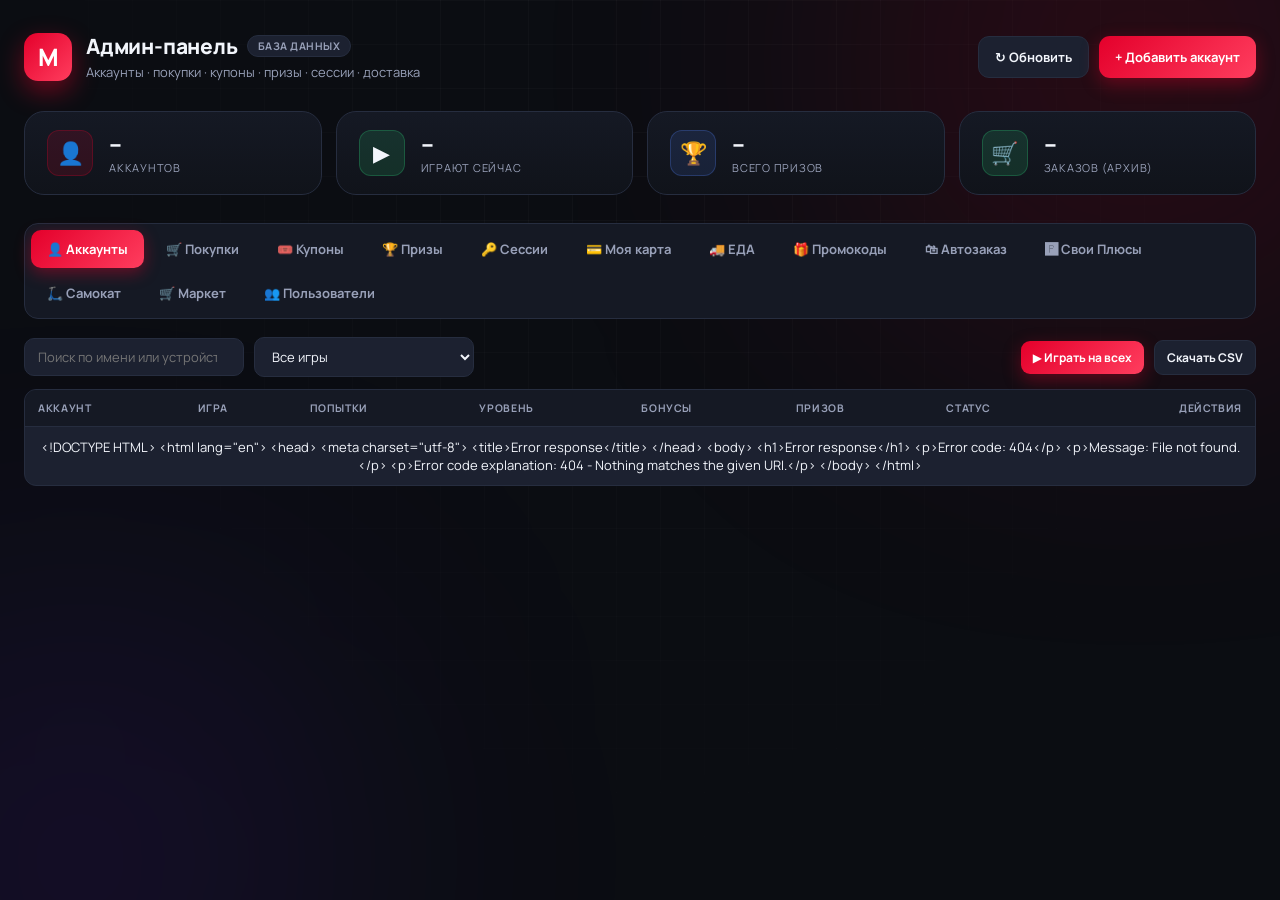
==== templates/index.html @ 5e6fdc60 "EDA Hub: courier cart builder, demo, landing, account management" ====
<!DOCTYPE html>
<html lang="ru">
<head>
<meta charset="UTF-8">
<meta name="viewport" content="width=device-width, initial-scale=1.0">
<title>Магнит — админ-панель</title>
<link rel="preconnect" href="https://fonts.googleapis.com">
<link href="https://fonts.googleapis.com/css2?family=Manrope:wght@400;600;800&display=swap" rel="stylesheet">
<link rel="stylesheet" href="/static/style.css">
</head>
<body>
<div class="bg-decoration" aria-hidden="true">
  <div class="bg-grid"></div>
  <div class="orb orb-1"></div>
  <div class="orb orb-2"></div>
</div>

<div class="container wide">
  <header class="header">
    <div class="logo">
      <div class="logo-badge">М</div>
      <div>
        <h1>Админ-панель <span class="tag">база данных</span></h1>
        <p class="subtitle">Аккаунты · покупки · купоны · призы · сессии · доставка</p>
      </div>
    </div>
    <div class="header-btns">
      <button class="btn btn-ghost" id="btnRefresh">↻ Обновить</button>
      <button class="btn btn-primary" id="btnAdd">+ Добавить аккаунт</button>
    </div>
  </header>

  <section class="stats-row stats-4">
    <div class="stat-card">
      <div class="stat-icon">👤</div>
      <div>
        <div class="stat-num" id="statTotal">–</div>
        <div class="stat-label">аккаунтов</div>
      </div>
    </div>
    <div class="stat-card">
      <div class="stat-icon green">▶</div>
      <div>
        <div class="stat-num" id="statActive">–</div>
        <div class="stat-label">играют сейчас</div>
      </div>
    </div>
    <div class="stat-card">
      <div class="stat-icon blue">🏆</div>
      <div>
        <div class="stat-num" id="statPrizes">–</div>
        <div class="stat-label">всего призов</div>
      </div>
    </div>
    <div class="stat-card">
      <div class="stat-icon" style="background:var(--green-soft);border-color:rgba(47,209,124,.25)">🛒</div>
      <div>
        <div class="stat-num" id="statOrders">–</div>
        <div class="stat-label">заказов (архив)</div>
      </div>
    </div>
  </section>

  <nav class="db-tabs" id="dbTabs">
    <button class="db-tab active" data-tab="accounts">👤 Аккаунты</button>
    <button class="db-tab" data-tab="purchases">🛒 Покупки</button>
    <button class="db-tab" data-tab="coupons">🎟️ Купоны</button>
    <button class="db-tab" data-tab="prizes">🏆 Призы</button>
    <button class="db-tab" data-tab="sessions">🔑 Сессии</button>
    <button class="db-tab" data-tab="card">💳 Моя карта</button>
    <button class="db-tab" data-tab="eda">🚚 ЕДА</button>
    <button class="db-tab" data-tab="edaPromo">🎁 Промокоды</button>
    <button class="db-tab" data-tab="auto">🛍 Автозаказ</button>
    <button class="db-tab" data-tab="sp">🅿 Свои Плюсы</button>
    <button class="db-tab" data-tab="samokat">🛴 Самокат</button>
    <button class="db-tab" data-tab="market">🛒 Маркет</button>
    <button class="db-tab" data-tab="users">👥 Пользователи</button>
  </nav>

  <!-- ================= Аккаунты ================= -->
  <section class="db-pane active" id="pane-accounts">
    <div class="db-toolbar">
      <input type="search" id="accSearch" class="db-search" placeholder="Поиск по имени или устройству…">
      <select id="accGameFilter" class="db-search" style="max-width:200px">
        <option value="">Все игры</option>
        <option value="pBvsPKf7hGXlGBg5zBnsn">Суперпризы от М.косметик</option>
        <option value="At99RuZXsCpnFRhpmEZCK">Монстро-планетяне</option>
      </select>
      <span class="db-count" id="accCount"></span>
      <span class="db-spacer"></span>
      <button class="btn btn-primary btn-sm" id="accPlayAll">▶ Играть на всех</button>
      <button class="btn btn-ghost btn-sm" id="accCsv">Скачать CSV</button>
    </div>
    <div class="table-wrap">
      <table class="data-table" id="accTable">
        <thead>
          <tr>
            <th>Аккаунт</th>
            <th>Игра</th>
            <th>Попытки</th>
            <th>Уровень</th>
            <th>Бонусы</th>
            <th>Призов</th>
            <th>Статус</th>
            <th class="col-actions">Действия</th>
          </tr>
        </thead>
        <tbody></tbody>
      </table>
    </div>
  </section>

  <!-- ================= Покупки ================= -->
  <section class="db-pane" id="pane-purchases">
    <div class="db-toolbar">
      <span class="db-count" id="purCount"></span>
      <span class="db-spacer"></span>
      <button class="btn btn-ghost btn-sm" id="purCsv">Скачать CSV</button>
    </div>
    <div class="table-wrap">
      <table class="data-table" id="purTable">
        <thead>
          <tr>
            <th>Дата</th>
            <th>Аккаунт</th>
            <th>Тип</th>
            <th>Название</th>
            <th>Статус / категория</th>
            <th>Сумма / код</th>
            <th class="col-actions">Действия</th>
          </tr>
        </thead>
        <tbody></tbody>
      </table>
    </div>
  </section>

  <!-- ================= Купоны ================= -->
  <section class="db-pane" id="pane-coupons">
    <div class="db-toolbar">
      <span class="db-count" id="cpnCount"></span>
      <span class="db-spacer"></span>
      <button class="btn btn-ghost btn-sm" id="cpnCsv">Скачать CSV</button>
    </div>
    <div class="table-wrap">
      <table class="data-table" id="cpnTable">
        <thead>
          <tr>
            <th>Аккаунт</th>
            <th>Купон</th>
            <th>Код</th>
            <th>Скидка</th>
            <th>Действует до</th>
            <th class="col-actions">Действия</th>
          </tr>
        </thead>
        <tbody></tbody>
      </table>
    </div>
    <div class="sd-section"><h3>Создать ссылку на купон</h3>
      <div class="access-form">
        <label>Аккаунт
          <select id="cpnAccount"></select>
        </label>
        <label>Купон (favoriteId)
          <input type="text" id="cpnId" placeholder="или код из списка выше">
        </label>
        <label>Срок, часов
          <input type="number" id="cpnHours" value="24" min="1">
        </label>
        <button class="btn btn-primary" id="cpnCreate">Создать ссылку</button>
      </div>
    </div>
    <div class="sd-section"><h3>Созданные ссылки</h3><div id="cpnShares" class="sessions-list"></div></div>
  </section>

  <!-- ================= Призы ================= -->
  <section class="db-pane" id="pane-prizes">
    <div class="db-toolbar">
      <span class="db-count" id="przCount"></span>
      <span class="db-spacer"></span>
      <button class="btn btn-ghost btn-sm" id="przCsv">Скачать CSV</button>
    </div>
    <div class="table-wrap">
      <table class="data-table" id="przTable">
        <thead>
          <tr>
            <th>Получен</th>
            <th>Аккаунт</th>
            <th>Приз</th>
            <th>Категория</th>
            <th>Код</th>
            <th>Уровень</th>
            <th class="col-actions">Действия</th>
          </tr>
        </thead>
        <tbody></tbody>
      </table>
    </div>
  </section>

  <!-- ================= Сессии ================= -->
  <section class="db-pane" id="pane-sessions">
    <div class="sd-section"><h3>Новая сессия доступа</h3>
      <div class="access-form">
        <label>Имя человека
          <input type="text" id="accName" placeholder="например: Вася">
        </label>
        <label>Аккаунт Магнита
          <select id="accAccount"></select>
        </label>
        <label>Срок действия, часов
          <input type="number" id="accHours" value="24" min="1">
        </label>
        <label>Что доступно
          <select id="accMode">
            <option value="both">Самовывоз + Доставка</option>
            <option value="pickup">Только самовывоз</option>
            <option value="delivery">Только доставка</option>
            <option value="card">Только «Моя карта»</option>
          </select>
        </label>
        <button class="btn btn-primary" id="accCreate">Создать сессию</button>
      </div>
    </div>
    <div class="sd-section"><h3>Активные сессии</h3><div id="sessionsList" class="sessions-list"></div></div>
  </section>

  <!-- ================= Моя карта ================= -->
  <section class="db-pane" id="pane-card">
    <div class="db-toolbar">
      <label style="display:flex;align-items:center;gap:8px">Аккаунт
        <select id="cardAccount" class="db-search" style="max-width:240px"></select>
      </label>
      <button class="btn btn-primary btn-sm" id="cardShow">Показать карту</button>
      <button class="btn btn-ghost btn-sm" id="cardShare">Выдать сессию на карту</button>
      <span class="db-mut" id="cardStatus"></span>
    </div>
    <div id="cardView" class="sd-section" style="margin-top:8px">
      <div class="hint" style="padding:24px">Выберите аккаунт и нажмите «Показать карту»</div>
    </div>
  </section>

  <!-- ================= ЕДА ================= -->
  <section class="db-pane" id="pane-eda">
    <div class="db-tabs sub">
      <button class="db-tab active" data-tab="edaAccs">Аккаунты Еды</button>
      <button class="db-tab" data-tab="edaSess">Сессии Еды</button>
    </div>
    <div class="db-pane active" id="pane-edaAccs">
      <div class="eda-add">
        <div class="eda-add-qr">
          <a class="btn btn-primary btn-sm" href="/qr" target="_blank">Вход по QR</a>
          <span class="db-mut">ссылка вместо сканирования — новый аккаунт добавится сам</span>
        </div>
        <div class="eda-reg-row" style="display:flex;gap:8px;align-items:center;margin-bottom:10px;flex-wrap:wrap">
          <span class="db-mut">Авторегистрация:</span>
          <label style="margin:0">Имя <input type="text" id="edaRegName" placeholder="например omsk1" autocomplete="off"></label>
          <label style="margin:0">Кол-во <input type="number" id="edaRegCount" value="1" min="1" style="width:60px"></label>
          <button class="btn btn-primary btn-sm" id="edaRegStart">🚀 Регистрация</button>
          <span class="db-mut" id="edaRegMsg"></span>
        </div>
        <label>Имя аккаунта
          <input type="text" id="edaName" placeholder="например: omsk1" autocomplete="off">
        </label>
        <label>Bearer-токен
          <input type="text" id="edaToken" placeholder="2.uid.token или webviewtoken=..." autocomplete="off">
        </label>
        <label>yandexuid (можно пусто)
          <input type="text" id="edaUid" placeholder="passport uid" autocomplete="off">
        </label>
        <label>Session_id (если нет токена)
          <input type="text" id="edaSid" placeholder="Session_id из куки Яндекс.Еды" autocomplete="off">
        </label>
        <button class="btn btn-primary" id="edaAccAdd">Добавить аккаунт</button>
      </div>
      <div class="db-toolbar" style="margin-top:16px">
        <button class="btn btn-ghost btn-sm" id="edaCheckRun">🔄 Проверить токены</button>
        <button class="btn btn-primary btn-sm" id="edaWarmupRun">🔥 Прогрев (22 мин)</button>
        <span class="db-mut" id="edaCheckMsg2"></span>
      </div>
      <div class="eda-promo-progress hidden" id="edaCheckProgress">
        <div class="eda-promo-bar"><div class="eda-promo-fill" id="edaCheckFill"></div></div>
        <span class="db-mut" id="edaCheckMsg"></span>
      </div>
      <div id="edaCheckResult" style="margin-top:10px;display:flex;flex-wrap:wrap;gap:6px"></div>
      <div class="table-wrap" style="margin-top:16px">
        <table class="data-table" id="edaAccTable">
          <thead><tr><th>Имя</th><th>Профиль</th><th>Плюс</th><th>uid</th><th>Токен</th><th>Сессия</th><th>Устройство</th><th>Готов через</th><th>Заказы</th><th>Добавлен</th><th class="col-actions">Действия</th></tr></thead>
          <tbody></tbody>
        </table>
      </div>
    </div>
    <div class="db-pane" id="pane-edaSess">
      <div class="access-form">
        <label>Имя человека
          <input type="text" id="edaSessName" placeholder="например: Вася" autocomplete="off">
        </label>
        <label>Аккаунт Я.Еды
          <select id="edaSessAccount"></select>
        </label>
        <label>Срок действия, часов
          <input type="number" id="edaSessHours" value="24" min="1">
        </label>
        <button class="btn btn-primary" id="edaSessCreate">Создать сессию</button>
      </div>
      <div class="table-wrap" style="margin-top:16px">
        <table class="data-table" id="edaSessTable">
          <thead><tr><th>Имя</th><th>Аккаунт</th><th>Ссылка</th><th>Ключ продажи</th><th>Прокси</th><th>Истекает</th><th class="col-actions">Действия</th></tr></thead>
          <tbody></tbody>
        </table>
      </div>
    </div>
  </section>

  <!-- ================= Чекер промокодов ================= -->
  <section class="db-pane" id="pane-edaPromo">
    <div class="db-toolbar">
      <button class="btn btn-primary btn-sm" id="edaPromoRun">🔍 Проверить все аккаунты</button>
      <span class="db-count" id="edaPromoCount"></span>
    </div>
    <div class="eda-promo-progress hidden" id="edaPromoProgress">
      <div class="eda-promo-bar"><div class="eda-promo-fill" id="edaPromoFill"></div></div>
      <span class="db-mut" id="edaPromoMsg"></span>
    </div>
    <div class="table-wrap" style="margin-top:16px">
      <table class="data-table" id="edaPromoTable">
        <thead><tr><th>Аккаунт</th><th>Промокоды</th><th>Ошибка</th></tr></thead>
        <tbody></tbody>
      </table>
    </div>
  </section>

  <!-- ================= Свои Плюсы: ежедневные подарки ================= -->
  <section class="db-pane" id="pane-sp">
    <div class="db-toolbar">
      <button class="btn btn-primary btn-sm" id="spRun">🎁 Собрать подарки</button>
      <label style="display:flex;align-items:center;gap:6px"><input type="checkbox" id="spClaim" checked> активировать промокоды</label>
      <span class="db-count" id="spCount"></span>
      <span class="db-spacer"></span>
      <button class="btn btn-ghost btn-sm" id="spCsv">Скачать CSV</button>
    </div>
    <div class="eda-promo-progress hidden" id="spProgress">
      <div class="eda-promo-bar"><div class="eda-promo-fill" id="spFill"></div></div>
      <span class="db-mut" id="spMsg"></span>
    </div>
    <div class="table-wrap" style="margin-top:16px">
      <table class="data-table" id="spTable">
        <thead><tr><th>Аккаунт</th><th>Подарок</th><th>Статус</th><th>Промокод</th><th>Действует до</th></tr></thead>
        <tbody></tbody>
      </table>
    </div>

    <!-- Колесо Фортуны -->
    <div class="db-toolbar" style="margin-top:24px">
      <button class="btn btn-primary btn-sm" id="spWheelRun">🎡 Крутить колесо</button>
      <label style="display:flex;align-items:center;gap:6px"><input type="checkbox" id="spWheelSpin" checked> крутить (потратить попытку)</label>
      <span class="db-count" id="spWheelCount"></span>
    </div>
    <div class="eda-promo-progress hidden" id="spWheelProgress">
      <div class="eda-promo-bar"><div class="eda-promo-fill" id="spWheelFill"></div></div>
      <span class="db-mut" id="spWheelMsg"></span>
    </div>
    <div class="table-wrap" style="margin-top:16px">
      <table class="data-table" id="spWheelTable">
        <thead><tr><th>Аккаунт</th><th>Приз</th><th>Кешбэк</th><th>Статус</th><th>Действует до</th></tr></thead>
        <tbody></tbody>
      </table>
    </div>
  </section>

  <!-- ================= Автозаказ Я.Еды ================= -->
  <section class="db-pane" id="pane-auto">
    <div class="db-toolbar">
      <label style="display:flex;align-items:center;gap:6px">Аккаунт
        <select id="azAccount" class="db-search" style="max-width:240px"></select>
      </label>
      <label style="display:flex;align-items:center;gap:6px">Город
        <select id="azCity" class="db-search" style="max-width:200px"></select>
      </label>
      <label style="display:flex;align-items:center;gap:6px">Адрес
        <select id="azAddr" class="db-search" style="max-width:300px"></select>
      </label>
      <span class="db-spacer"></span>
      <span class="db-count" id="azCartTotal"></span>
    </div>
    <div class="eda-add" style="grid-template-columns:1fr 1fr 1fr 1fr">
      <label>Квартира
        <input type="text" id="azFlat" placeholder="45" autocomplete="off">
      </label>
      <label>Подъезд
        <input type="text" id="azEntrance" placeholder="2" autocomplete="off">
      </label>
      <label>Этаж
        <input type="text" id="azFloor" placeholder="5" autocomplete="off">
      </label>
      <label>Домофон
        <input type="text" id="azIntercom" placeholder="1234" autocomplete="off">
      </label>
    </div>
    <div class="db-toolbar" style="margin-top:12px">
      <input type="search" id="azSearch" class="db-search" placeholder="Поиск ресторана/магазина…" style="max-width:320px">
      <button class="btn btn-primary btn-sm" id="azSearchGo">🔍 Найти</button>
      <button class="btn btn-ghost btn-sm" id="azCardsBtn">💳 Карты</button>
      <button class="btn btn-ghost btn-sm" id="azCartShow">🛒 Корзина</button>
      <button class="btn btn-ghost btn-sm" id="azClear">Очистить выбор</button>
      <span class="db-mut" id="azStatus"></span>
    </div>
    <div id="azBody"><div class="hint" style="padding:24px">Выберите аккаунт — загружу его адреса и корзину</div></div>
  </section>

  <!-- ================= Самокат ================= -->
  <section class="db-pane" id="pane-samokat">
    <div class="db-tabs sub">
      <button class="db-tab active" data-tab="skAccs">Аккаунты Самоката</button>
      <button class="db-tab" data-tab="skSess">Сессии Самоката</button>
    </div>
    <div class="db-pane active" id="pane-skAccs">
      <div class="eda-add">
        <label>Имя аккаунта
          <input type="text" id="skName" placeholder="например: omsk1" autocomplete="off">
        </label>
        <label>Номер телефона (вход по SMS)
          <input type="text" id="skPhone" placeholder="+7 912 345-67-89" autocomplete="off">
        </label>
        <button class="btn btn-primary" id="skSmsSend">1. Отправить SMS-код</button>
        <label>SMS-код
          <input type="text" id="skSmsCode" placeholder="код из СМС" autocomplete="off">
        </label>
        <button class="btn btn-primary" id="skSmsConfirm">2. Подтвердить и сохранить аккаунт</button>
      </div>
      <div class="eda-add">
        <label style="width:100%">Или вставьте куки веб-сессии samokat.ru
          <textarea id="skCookies" rows="4" placeholder="__Secure-next-auth.session-token=...; spjs=...; DEVICE_ID_KEY=... (куки из браузера, весь заголовок Cookie)" autocomplete="off"></textarea>
        </label>
        <button class="btn btn-primary" id="skAccAdd">Добавить аккаунт по кукам</button>
      </div>
      <div class="table-wrap" style="margin-top:16px">
        <table class="data-table" id="skAccTable">
          <thead><tr><th>Имя</th><th>Пользователь</th><th>Сессия</th><th>Добавлен</th><th class="col-actions">Действия</th></tr></thead>
          <tbody></tbody>
        </table>
      </div>
    </div>
    <div class="db-pane" id="pane-skSess">
      <div class="access-form">
        <label>Имя человека
          <input type="text" id="skSessName" placeholder="например: Вася" autocomplete="off">
        </label>
        <label>Аккаунт Самоката
          <select id="skSessAccount"></select>
        </label>
        <label>Срок действия, часов
          <input type="number" id="skSessHours" value="24" min="1">
        </label>
        <button class="btn btn-primary" id="skSessCreate">Создать сессию</button>
      </div>
      <div class="table-wrap" style="margin-top:16px">
        <table class="data-table" id="skSessTable">
          <thead><tr><th>Имя</th><th>Аккаунт</th><th>Ссылка</th><th>Истекает</th><th class="col-actions">Действия</th></tr></thead>
          <tbody></tbody>
        </table>
      </div>
    </div>
  </section>

  <!-- ================= Маркет ================= -->
  <section class="db-pane" id="pane-market">
    <div class="db-tabs sub">
      <button class="db-tab active" data-tab="mktWow">🔥 Акции за 1₽</button>
    </div>
    <div class="db-pane active" id="pane-mktWow">
      <div class="eda-add">
        <button class="btn btn-primary" id="mktWowScan">🔍 Сканировать все аккаунты</button>
        <span class="db-count" id="mktWowCount"></span>
      </div>
      <div class="eda-add" style="margin-top:10px">
        <label>Текст отзыва
          <input type="text" id="mktReviewText" placeholder="Товар соответствует описанию. Доставка быстрая." style="width:100%">
        </label>
        <label style="margin-left:8px">Оценка
          <input type="number" id="mktReviewGrade" value="5" min="1" max="5" style="width:60px">
        </label>
        <button class="btn btn-primary" id="mktReviewBtn">✍️ Оставить отзывы на всех аккаунтах</button>
      </div>
      <div class="eda-add" style="margin-top:10px">
        <label>URL для сканирования (оставьте пустым для URL по умолчанию)
          <input type="text" id="mktWowUrl" placeholder="https://market.yandex.ru/page/wow_offers?..." style="width:100%">
        </label>
        <button class="btn btn-primary" id="mktWowScanUrl">🔗 Сканировать по URL</button>
      </div>
      <div class="table-wrap" style="margin-top:16px">
        <table class="data-table" id="mktWowTable">
          <thead>
            <tr>
              <th>Аккаунт</th>
              <th>Статус</th>
              <th>Прогрев</th>
              <th class="col-actions">Действия</th>
            </tr>
          </thead>
          <tbody></tbody>
        </table>
      </div>
      <div id="mktWowResults" style="margin-top:16px"></div>
      <div id="mktReviewLog" class="mkt-log" style="margin-top:16px;display:none"></div>
    </div>
  </section>

  <!-- ================= Пользователи ================= -->
  <section class="db-pane" id="pane-users">
    <div class="eda-add" style="margin-bottom:16px">
      <h3 style="margin:0;font-size:15px">Управление пользователями</h3>
    </div>
    <div class="card" style="padding:16px;margin-bottom:16px;background:var(--panel);border:1px solid var(--border);border-radius:14px">
      <div style="display:flex;gap:10px;flex-wrap:wrap;align-items:flex-end">
        <label style="font-size:12px;color:var(--muted)">Логин
          <input type="text" id="usrLogin" class="db-search" placeholder="login" autocomplete="off" style="margin-top:4px">
        </label>
        <label style="font-size:12px;color:var(--muted)">Пароль
          <input type="text" id="usrPassword" class="db-search" placeholder="password" autocomplete="off" style="margin-top:4px">
        </label>
        <label style="font-size:12px;color:var(--muted)">Роль
          <select id="usrRole" class="db-search" style="margin-top:4px;width:140px">
            <option value="courier">Курьер</option>
            <option value="demo">Демо</option>
            <option value="admin">Админ</option>
          </select>
        </label>
        <button class="btn btn-primary btn-sm" id="usrCreate">Создать</button>
      </div>
    </div>
    <div class="table-wrap">
      <table class="data-table" id="usrTable">
        <thead>
          <tr>
            <th>Логин</th>
            <th>Роль</th>
            <th>Ключ доступа</th>
            <th>Создан</th>
            <th class="col-actions">Действия</th>
          </tr>
        </thead>
        <tbody id="usrBody"></tbody>
      </table>
    </div>
  </section>
</div>

<!-- Add account modal -->
<div class="modal-overlay hidden" id="modalAdd">
  <div class="modal">
    <button class="modal-close" id="modalClose">×</button>
    <h2 id="modalTitle">Добавить аккаунт</h2>
    <div class="add-tabs">
      <button class="tab active" id="tabRegister">Новый аккаунт</button>
      <button class="tab" id="tabToken">По токену</button>
      <button class="tab" id="tabLogin">Вход (есть аккаунт)</button>
    </div>
    <p class="muted">Пришлём SMS-код на номер телефона</p>
    <form id="formAdd">
      <label>Номер телефона
        <input type="text" id="addPhone" placeholder="7 912 345-67-89" autocomplete="off">
      </label>
      <div id="fieldsRegister">
        <label>Имя аккаунта
          <input type="text" id="addName" placeholder="например: vasya" autocomplete="off">
        </label>
        <label>Имя пользователя
          <input type="text" id="addFirstName" placeholder="Иван" autocomplete="off">
        </label>
        <label>Дата рождения
          <input type="date" id="addBirth" value="2000-01-01">
        </label>
        <label>Игра
          <select id="addEvent">
            <option value="pBvsPKf7hGXlGBg5zBnsn">Суперпризы от М.косметик</option>
            <option value="At99RuZXsCpnFRhpmEZCK">Монстро-планетяне</option>
          </select>
        </label>
      </div>
      <button type="submit" class="btn btn-primary btn-block">Отправить SMS</button>
    </form>
    <form id="formToken" class="hidden">
      <label>Имя аккаунта
        <input type="text" id="tokName" placeholder="например: vasya" autocomplete="off">
      </label>
      <label>Refresh-токен Магнита
        <input type="password" id="tokRefresh" placeholder="вставьте refresh token из приложения Магнит" autocomplete="off">
      </label>
      <label>Игра
        <select id="tokEvent">
          <option value="pBvsPKf7hGXlGBg5zBnsn">Суперпризы от М.косметик</option>
          <option value="At99RuZXsCpnFRhpmEZCK">Монстро-планетяне</option>
        </select>
      </label>
      <p class="muted" style="margin:4px 0 14px">Вход по SMS для существующих аккаунтов сервер Магнита блокирует (<code>untrustedDevice</code>), поэтому нужен refresh-токен. Он есть в приложении: Логин в Магнит → запросы <code>/v1/auth/token/refresh</code> → поле <code>refreshToken</code>.</p>
      <button type="submit" class="btn btn-primary btn-block">Добавить аккаунт</button>
    </form>
    <div class="modal-step hidden" id="stepConfirm">
      <p class="muted">Введите код из SMS</p>
      <form id="formConfirm">
        <label>Код
          <input type="text" id="confirmCode" placeholder="0000" autocomplete="one-time-code" inputmode="numeric" maxlength="6">
        </label>
        <button type="submit" class="btn btn-primary btn-block">Подтвердить</button>
      </form>
    </div>
    <div class="modal-error hidden" id="modalError"></div>
  </div>
</div>

<!-- Log modal -->
<div class="modal-overlay hidden" id="modalLogs">
  <div class="modal modal-wide">
    <button class="modal-close" id="logsClose">×</button>
    <h2 id="logsTitle">Логи</h2>
    <pre class="logs" id="logsBody"></pre>
  </div>
</div>

<!-- Prizes modal -->
<div class="modal-overlay hidden" id="modalPrizes">
  <div class="modal modal-wide">
    <button class="modal-close" id="prizesClose">×</button>
    <div class="prizes-head">
      <h2 id="prizesTitle">Призы</h2>
      <button class="btn btn-ghost btn-sm" id="prizesSync">↻ Синхронизировать</button>
    </div>
    <div class="prizes-stats" id="prizesStats"></div>
    <div class="prizes-list" id="prizesList"></div>
  </div>
</div>

<!-- Session detail modal -->
<div class="modal-overlay hidden" id="modalSess">
  <div class="modal session-detail">
    <button class="modal-close" id="sessClose">×</button>
    <div id="sessBody"><div class="muted">Загрузка…</div></div>
  </div>
</div>

<!-- Выбор/ввод карты для подключения Плюса -->
<div class="modal-overlay hidden" id="modalCard">
  <div class="modal modal-card">
    <button class="modal-close" id="cardClose">×</button>
    <h2>Карта для подписки</h2>
    <p class="muted">Выбери сохранённую карту или добавь новую — она сохранится для следующего раза.</p>

    <div class="card-list" id="cardList"></div>

    <div class="card-add-divider">
      <span>или новая карта</span>
    </div>
    <div class="card-form">
      <label>Номер карты
        <input type="text" id="cardNumber" placeholder="4276 4013 9880 1234" inputmode="numeric" maxlength="23" autocomplete="cc-number" spellcheck="false">
      </label>
      <div class="card-row">
        <label>Срок действия
          <div class="card-exp">
            <input type="text" id="cardExpMonth" placeholder="ММ" inputmode="numeric" maxlength="2" autocomplete="cc-exp-month" spellcheck="false">
            <span class="card-exp-sep">/</span>
            <input type="text" id="cardExpYear" placeholder="ГГ" inputmode="numeric" maxlength="2" autocomplete="cc-exp-year" spellcheck="false">
          </div>
        </label>
        <label>CVC
          <input type="text" id="cardCvc" placeholder="CVC" inputmode="numeric" maxlength="4" autocomplete="cc-csc" spellcheck="false">
        </label>
      </div>
      <label>Метка (необязательно)
        <input type="text" id="cardLabel" placeholder="например: моя Tinkoff" autocomplete="off">
      </label>
      <button class="btn btn-primary btn-block" id="cardSave">Сохранить и подключить</button>
    </div>
    <div class="modal-error hidden" id="cardError"></div>
  </div>
</div>

<!-- Прокси для сессии -->
<div class="modal-overlay hidden" id="modalProxy">
  <div class="modal">
    <button class="modal-close" id="proxyClose">×</button>
    <h2>🌐 Прокси для сессии</h2>
    <p class="muted" id="proxySessName"></p>

    <div class="proxy-current">
      <label>Текущий прокси
        <input type="text" id="proxyUrl" placeholder="ip:port:login:password" autocomplete="off">
      </label>
      <div class="proxy-row">
        <button class="btn btn-primary btn-sm" id="proxyCheck">Проверить IP</button>
        <button class="btn btn-primary btn-sm" id="proxySave">Сохранить</button>
        <button class="btn btn-ghost btn-sm" id="proxyClear">Без прокси</button>
      </div>
      <div class="proxy-ip" id="proxyIp"></div>
    </div>

    <div class="proxy-saved">
      <h3>Сохранённые прокси</h3>
      <div class="proxy-list" id="proxyList"></div>
      <div class="proxy-add">
        <input type="text" id="proxyNewName" placeholder="Название (необязательно)" autocomplete="off">
        <input type="text" id="proxyNewUrl" placeholder="ip:port:login:password" autocomplete="off">
        <button class="btn btn-ghost btn-sm" id="proxyAdd">Добавить в список</button>
      </div>
    </div>
    <div class="modal-error hidden" id="proxyError"></div>
  </div>
</div>

<script src="/static/js/qrcode.min.js"></script>
<script src="/static/app.js"></script>
<script>
(function(){
  function api(url, opts) {
    return fetch(url, Object.assign({headers:{'Content-Type':'application/json'}}, opts||{}))
      .then(r => r.json());
  }
  async function loadUsers() {
    try {
      const d = await api('/api/admin/users');
      const tbody = document.getElementById('usrBody');
      if (!tbody) return;
      const users = d.users || [];
      tbody.innerHTML = users.map(u => {
        const masked = u.key ? u.key.slice(0,8) + '••••' + u.key.slice(-4) : '—';
        return `<tr>
          <td><b>${esc(u.login)}</b></td>
          <td>${esc(u.role)}</td>
          <td class="num-blur" title="${esc(u.key)}" style="cursor:pointer;font-family:monospace;font-size:12px">${esc(masked)}</td>
          <td style="font-size:12px;color:var(--muted)">${esc(u.created||'')}</td>
          <td>
            <button class="btn btn-ghost btn-sm usr-copy" data-key="${esc(u.key)}" title="Скопировать ключ">📋</button>
            <button class="btn btn-ghost btn-sm usr-regen" data-login="${esc(u.login)}" title="Перегенерировать ключ">🔄</button>
            <button class="btn btn-ghost btn-sm usr-del" data-login="${esc(u.login)}" title="Удалить" style="color:var(--danger)">✕</button>
          </td>
        </tr>`;
      }).join('');
      tbody.querySelectorAll('.usr-copy').forEach(b => b.addEventListener('click', () => {
        navigator.clipboard.writeText(b.dataset.key);
        b.textContent = '✅';
        setTimeout(() => b.textContent = '📋', 1500);
      }));
      tbody.querySelectorAll('.usr-regen').forEach(b => b.addEventListener('click', async () => {
        if (!confirm('Перегенерировать ключ для ' + b.dataset.login + '?')) return;
        const d = await api('/api/admin/users/'+encodeURIComponent(b.dataset.login)+'/regen-key', {method:'POST'});
        if (d.ok) alert('Новый ключ: ' + d.key);
        loadUsers();
      }));
      tbody.querySelectorAll('.usr-del').forEach(b => b.addEventListener('click', async () => {
        if (!confirm('Удалить ' + b.dataset.login + '?')) return;
        await api('/api/admin/users/'+encodeURIComponent(b.dataset.login), {method:'DELETE'});
        loadUsers();
      }));
    } catch(e) {}
  }
  function esc(s) { const d=document.createElement('div'); d.textContent=s; return d.innerHTML; }
  document.getElementById('usrCreate').addEventListener('click', async () => {
    const login = document.getElementById('usrLogin').value.trim();
    const password = document.getElementById('usrPassword').value.trim();
    const role = document.getElementById('usrRole').value;
    if (!login || !password) { alert('Заполните логин и пароль'); return; }
    const d = await api('/api/admin/users', {method:'POST', body:JSON.stringify({login,password,role})});
    if (d.error) { alert(d.error); return; }
    document.getElementById('usrLogin').value = '';
    document.getElementById('usrPassword').value = '';
    alert('Пользователь создан!\nЛогин: ' + login + '\nКлюч: ' + d.user.key);
    loadUsers();
  });
  // Load users when the tab is clicked
  const usersTab = document.querySelector('[data-tab="users"]');
  if (usersTab) usersTab.addEventListener('click', loadUsers);
})();
</script>
</body>
</html>
---- static/style.css ----
:root {
  --bg: #0b0d12;
  --bg-2: #10131a;
  --panel: #151924;
  --panel-2: #1c2130;
  --panel-3: #232a3c;
  --border: #262d3f;
  --border-2: #323b52;
  --text: #f2f5fb;
  --muted: #98a0b8;
  --primary: #e4002b;
  --primary-2: #ff3d5e;
  --primary-soft: rgba(228, 0, 43, .14);
  --green: #2fd17c;
  --green-soft: rgba(47, 209, 124, .14);
  --amber: #ffb020;
  --danger: #ff5c73;
  --radius: 14px;
  --radius-lg: 20px;
  --shadow: 0 10px 30px rgba(0, 0, 0, .35);
}

* { box-sizing: border-box; margin: 0; padding: 0; }

/* ---------- blurred sensitive value (reveal on hover/focus) ---------- */
.num-blur {
  filter: blur(6px);
  user-select: none;
  cursor: pointer;
  transition: filter .2s;
}
.num-blur:hover, .num-blur:focus { filter: none; user-select: auto; }

html { scrollbar-color: var(--border-2) transparent; }

body {
  font-family: 'Manrope', system-ui, -apple-system, sans-serif;
  background: var(--bg);
  color: var(--text);
  min-height: 100vh;
  position: relative;
  overflow-x: hidden;
  -webkit-font-smoothing: antialiased;
}

/* ---------- backdrop ---------- */
.bg-decoration { position: fixed; inset: 0; z-index: 0; pointer-events: none; overflow: hidden; }
.orb { position: absolute; border-radius: 50%; filter: blur(140px); }
.orb-1 { width: 560px; height: 560px; background: rgba(228, 0, 43, .16); top: -220px; right: -140px; }
.orb-2 { width: 480px; height: 480px; background: rgba(106, 27, 255, .13); bottom: -200px; left: -160px; }
.bg-grid {
  position: absolute; inset: 0;
  background-image: linear-gradient(rgba(255,255,255,.025) 1px, transparent 1px),
                    linear-gradient(90deg, rgba(255,255,255,.025) 1px, transparent 1px);
  background-size: 44px 44px;
  mask-image: radial-gradient(ellipse at 50% 0%, #000 20%, transparent 75%);
}

.container { max-width: 1080px; margin: 0 auto; padding: 32px 24px 80px; position: relative; z-index: 1; }

/* ---------- header ---------- */
.header {
  display: flex; justify-content: space-between; align-items: center; gap: 16px;
  margin-bottom: 30px; flex-wrap: wrap;
}
.logo { display: flex; align-items: center; gap: 14px; }
.logo-badge {
  width: 48px; height: 48px; border-radius: 14px; flex-shrink: 0;
  background: linear-gradient(135deg, var(--primary), var(--primary-2));
  display: flex; align-items: center; justify-content: center;
  font-size: 24px; font-weight: 800; color: #fff;
  box-shadow: 0 10px 26px rgba(228, 0, 43, .45);
}
.logo h1 { font-size: 21px; font-weight: 800; display: flex; align-items: center; gap: 10px; letter-spacing: -.01em; }
.tag {
  font-size: 10.5px; font-weight: 700; letter-spacing: .05em; text-transform: uppercase;
  background: var(--panel-2); color: var(--muted);
  padding: 3px 10px; border-radius: 20px; border: 1px solid var(--border);
}
.subtitle { color: var(--muted); font-size: 13px; margin-top: 3px; }
.header-btns { display: flex; gap: 10px; }

/* ---------- stats ---------- */
.stats-row { display: grid; grid-template-columns: repeat(3, 1fr); gap: 14px; margin-bottom: 28px; }
.stat-card {
  background: linear-gradient(180deg, var(--panel), var(--bg-2));
  border: 1px solid var(--border); border-radius: var(--radius-lg);
  padding: 18px 22px; display: flex; align-items: center; gap: 16px;
  transition: border-color .2s, transform .2s;
}
.stat-card:hover { border-color: var(--border-2); transform: translateY(-2px); }
.stat-icon {
  width: 46px; height: 46px; border-radius: 12px; flex-shrink: 0;
  background: var(--primary-soft); border: 1px solid rgba(228,0,43,.25);
  display: flex; align-items: center; justify-content: center; font-size: 22px;
}
.stat-icon.green { background: var(--green-soft); border-color: rgba(47,209,124,.25); }
.stat-icon.blue { background: rgba(82,130,255,.12); border-color: rgba(82,130,255,.25); }
.stat-num { font-size: 24px; font-weight: 800; line-height: 1.1; letter-spacing: -.01em; }
.stat-label { color: var(--muted); font-size: 11px; text-transform: uppercase; letter-spacing: .07em; margin-top: 2px; }

/* ---------- accounts grid ---------- */
.section-title { display: flex; align-items: center; justify-content: space-between; margin-bottom: 14px; }
.section-title h2 { font-size: 15px; font-weight: 800; letter-spacing: .02em; }
.accounts { display: grid; grid-template-columns: repeat(auto-fill, minmax(320px, 1fr)); gap: 16px; }

.account {
  background: linear-gradient(180deg, var(--panel), var(--bg-2));
  border: 1px solid var(--border); border-radius: var(--radius-lg);
  padding: 20px; position: relative; overflow: hidden;
  transition: border-color .2s, transform .2s, box-shadow .2s;
}
.account:hover { border-color: var(--border-2); transform: translateY(-3px); box-shadow: var(--shadow); }
.account.running { border-color: rgba(47, 209, 124, .5); }
.account.running::before {
  content: ''; position: absolute; top: 0; left: 0; right: 0; height: 3px;
  background: linear-gradient(90deg, transparent, var(--green), transparent);
}
.account.running::after {
  content: 'играет'; position: absolute; top: 14px; right: 14px;
  background: var(--green-soft); color: var(--green); border: 1px solid rgba(47,209,124,.3);
  font-size: 10px; font-weight: 800; letter-spacing: .06em; text-transform: uppercase;
  padding: 3px 9px; border-radius: 20px;
}

.account-head { display: flex; align-items: center; gap: 12px; margin-bottom: 16px; }
.avatar {
  width: 44px; height: 44px; border-radius: 13px; flex-shrink: 0;
  background: linear-gradient(135deg, #262d3f, #343c54);
  border: 1px solid var(--border-2);
  display: flex; align-items: center; justify-content: center;
  font-weight: 800; font-size: 17px; color: var(--primary-2);
}
.account-name { font-weight: 800; font-size: 15px; letter-spacing: -.01em; overflow: hidden; text-overflow: ellipsis; white-space: nowrap; }
.account-device { color: var(--muted); font-size: 10.5px; margin-top: 3px; font-family: 'Cascadia Code', Consolas, monospace; }

.account-stats { display: grid; grid-template-columns: repeat(3, 1fr); gap: 10px; margin-bottom: 16px; }
.mini-stat {
  background: var(--panel-2); border: 1px solid var(--border);
  border-radius: 12px; padding: 11px 14px;
}
.mini-stat b { display: block; font-size: 19px; font-weight: 800; letter-spacing: -.01em; }
.mini-stat b.good { color: var(--green); }
.mini-stat b.bad { color: var(--amber); }
.mini-stat span { color: var(--muted); font-size: 10.5px; text-transform: uppercase; letter-spacing: .05em; }
.daily-reward { grid-column: 1 / -1; font-size: 11px; color: var(--green); font-weight: 700; margin-top: -2px; }

/* ---------- personal offers ---------- */
.offers { margin-bottom: 14px; }
.offers-title { font-size: 11px; font-weight: 800; text-transform: uppercase; letter-spacing: .07em; color: var(--muted); margin-bottom: 8px; }
.offers-list { display: flex; flex-direction: column; gap: 8px; }
.offer {
  display: flex; gap: 10px; align-items: flex-start;
  background: var(--panel-2); border: 1px solid var(--border); border-radius: 12px; padding: 10px 12px;
  transition: border-color .15s;
}
.offer:hover { border-color: var(--border-2); }
.offer-tag {
  flex-shrink: 0; min-width: 44px; text-align: center;
  background: var(--green-soft); color: var(--green); border: 1px solid rgba(47, 209, 124, .3);
  font-size: 12px; font-weight: 800; border-radius: 9px; padding: 5px 8px; line-height: 1.2;
}
.offer-body { min-width: 0; }
.offer-title { font-size: 12.5px; font-weight: 700; line-height: 1.35; }
.offer-meta { display: flex; gap: 6px; align-items: center; flex-wrap: wrap; margin-top: 4px; font-size: 10.5px; color: var(--muted); }
.offer-active { color: var(--green); font-weight: 700; }
.offer-empty { font-size: 11.5px; color: var(--muted); opacity: .7; }
.offer-more { font-size: 11px; color: var(--muted); font-weight: 600; text-align: center; padding: 2px 0; }

.account-actions { display: grid; grid-template-columns: 1fr 1fr; gap: 8px; }
.account-actions .btn-primary { grid-column: 1 / -1; }

.game-pick { margin: 8px 0; }
.game-select {
  width: 100%; border: 1px solid #e2e2ea; border-radius: 10px;
  background: #fff; color: #1a1a1f; font: inherit; font-size: 13px;
  padding: 7px 10px; cursor: pointer; appearance: auto;
}
.games-status { display: flex; flex-direction: column; gap: 5px; margin-bottom: 10px; }
.game-row { display: flex; align-items: center; gap: 6px; flex-wrap: wrap; font-size: 11px; }
.game-row-name { color: var(--muted); font-weight: 600; }
.chip {
  background: var(--panel-2); border: 1px solid var(--border);
  border-radius: 8px; padding: 2px 7px; font-weight: 700; color: var(--text);
}
.chip-gold { background: rgba(255, 193, 7, .12); border-color: rgba(255, 193, 7, .4); color: #b8860b; }

/* ---------- buttons ---------- */
.btn {
  border: none; cursor: pointer; border-radius: 11px;
  font-family: inherit; font-weight: 700; font-size: 13px;
  padding: 11px 16px; transition: transform .12s, box-shadow .15s, background .15s, opacity .15s, border-color .15s;
  display: inline-flex; align-items: center; justify-content: center; gap: 7px;
  user-select: none;
}
.btn:active { transform: scale(.97); }
.btn:disabled { opacity: .45; cursor: not-allowed; }
.btn-primary {
  background: linear-gradient(135deg, var(--primary), var(--primary-2)); color: #fff;
  box-shadow: 0 6px 18px rgba(228, 0, 43, .35);
}
.btn-primary:hover { box-shadow: 0 8px 24px rgba(228, 0, 43, .5); }
.btn-ghost {
  background: var(--panel-2); color: var(--text); border: 1px solid var(--border);
}
.btn-ghost:hover { border-color: var(--border-2); background: var(--panel-3); }
.btn-danger {
  background: rgba(255, 92, 115, .08); color: var(--danger); border: 1px solid rgba(255, 92, 115, .3);
}
.btn-danger:hover { background: rgba(255, 92, 115, .16); }
.btn-sm { padding: 8px 12px; font-size: 12px; border-radius: 9px; }
.btn-block { width: 100%; margin-top: 8px; }

/* ---------- empty ---------- */
.empty { text-align: center; padding: 80px 20px; color: var(--muted); }
.panel {
  background: linear-gradient(180deg, var(--panel), var(--bg-2));
  border: 1px solid var(--border); border-radius: var(--radius-lg);
  padding: 20px;
}.empty-icon { font-size: 52px; margin-bottom: 14px; opacity: .9; }
.empty p:not(.muted) { font-weight: 700; font-size: 16px; color: var(--text); }
.muted { color: var(--muted); font-size: 13px; }

/* ---------- modals ---------- */
.modal-overlay {
  position: fixed; inset: 0; background: rgba(5, 6, 10, .75);
  backdrop-filter: blur(6px); display: flex; align-items: center; justify-content: center;
  z-index: 100; padding: 20px; animation: fadeIn .18s ease;
}
.modal {
  background: linear-gradient(180deg, var(--panel), var(--bg-2));
  border: 1px solid var(--border-2); border-radius: var(--radius-lg);
  padding: 28px; width: 100%; max-width: 430px; position: relative;
  box-shadow: 0 30px 90px rgba(0, 0, 0, .65);
  animation: slideUp .22s ease;
  max-height: 90vh; overflow-y: auto;
}
.modal-wide { max-width: 680px; }
.modal h2 { font-size: 19px; font-weight: 800; margin-bottom: 4px; letter-spacing: -.01em; }
.modal-close {
  position: absolute; top: 14px; right: 14px; background: none; border: none;
  color: var(--muted); font-size: 24px; cursor: pointer; line-height: 1; width: 34px; height: 34px;
  border-radius: 10px; display: flex; align-items: center; justify-content: center; transition: background .15s, color .15s;
}
.modal-close:hover { background: var(--panel-2); color: var(--text); }

/* tabs */
.add-tabs {
  display: grid; grid-template-columns: 1fr 1fr 1fr; gap: 6px;
  background: var(--panel-2); border: 1px solid var(--border); border-radius: 12px;
  padding: 5px; margin: 16px 0 4px;
}
.tab {
  border: none; background: none; cursor: pointer; border-radius: 9px;
  font-family: inherit; font-weight: 700; font-size: 12.5px; color: var(--muted);
  padding: 9px 12px; transition: background .15s, color .15s, box-shadow .15s;
}
.tab.active {
  background: var(--panel-3); color: var(--text);
  box-shadow: 0 3px 10px rgba(0,0,0,.3);
}

.modal form { margin-top: 14px; }
.eda-tabs { display: grid; grid-template-columns: 1fr 1fr; gap: 6px; background: var(--panel-2); border: 1px solid var(--border); border-radius: 12px; padding: 5px; margin: 16px 0 4px; }
.eda-add { display: grid; grid-template-columns: 1fr 1fr; gap: 10px; margin-top: 16px; }
.eda-add .btn-primary { grid-column: 1 / -1; }
.modal label { display: block; color: var(--muted); font-size: 12px; font-weight: 600; margin-bottom: 14px; }
.modal input, .modal textarea {
  width: 100%; margin-top: 7px; background: var(--panel-2); border: 1px solid var(--border);
  border-radius: 11px; padding: 12px 14px; color: var(--text); font-size: 14px; font-family: inherit;
  outline: none; transition: border-color .2s, box-shadow .2s;
}
.modal input::placeholder { color: #5c6478; }
.modal input:focus { border-color: var(--primary-2); box-shadow: 0 0 0 3px rgba(228, 0, 43, .18); }

.modal-step { margin-top: 4px; }
.modal-error {
  margin-top: 14px; background: rgba(255, 92, 115, .1); color: #ff8ba0;
  border: 1px solid rgba(255, 92, 115, .3); border-radius: 11px; padding: 11px 14px; font-size: 13px;
}

/* ---------- logs ---------- */
.logs {
  background: #080a0f; border: 1px solid var(--border); border-radius: 14px;
  padding: 18px; max-height: 480px; overflow-y: auto; margin-top: 16px;
  font-family: 'Cascadia Code', Consolas, monospace; font-size: 12px; line-height: 1.7;
  white-space: pre-wrap; word-break: break-word; color: #9db4d8;
}

/* ---------- prizes ---------- */
.prizes-head { display: flex; align-items: center; justify-content: space-between; gap: 10px; margin-top: 14px; }
.prizes-head h2 { margin-bottom: 0; }
.prizes-stats { margin-top: 14px; display: flex; gap: 10px; flex-wrap: wrap; }
.pill {
  background: var(--panel-2); border: 1px solid var(--border); border-radius: 20px;
  padding: 7px 14px; font-size: 12px; color: var(--muted); font-weight: 600;
}
.pill b { color: var(--text); font-weight: 800; }

.prizes-list {
  display: flex; flex-direction: column; gap: 10px; margin-top: 16px;
  max-height: 460px; overflow-y: auto; padding-right: 2px;
}

/* ---------- access sessions ---------- */
.access-form { display: grid; grid-template-columns: 1fr 1fr; gap: 10px; margin-top: 16px; }
.access-form label { margin-bottom: 0; }
.access-form .btn-primary { grid-column: 1 / -1; }
.sessions-list { display: flex; flex-direction: column; gap: 10px; margin-top: 18px; max-height: 360px; overflow-y: auto; }
.session-row {
  display: flex; align-items: center; justify-content: space-between; gap: 12px;
  background: var(--panel-2); border: 1px solid var(--border); border-radius: 12px; padding: 12px 14px;
}
.session-name { font-weight: 800; font-size: 14px; }
.session-account { font-size: 11px; font-weight: 700; color: var(--primary-2); background: var(--primary-soft); padding: 2px 8px; border-radius: 20px; margin-left: 6px; }
.mode-badge { font-size: 11px; font-weight: 700; color: var(--green); background: rgba(47, 209, 124, .12); padding: 2px 8px; border-radius: 20px; margin-left: 6px; }
.session-link { font-family: 'Cascadia Code', Consolas, monospace; font-size: 11px; color: var(--muted); margin-top: 4px; word-break: break-all; }
.session-actions { display: flex; gap: 8px; flex-shrink: 0; }

/* ---------- session details ---------- */
.session-detail { max-width: 900px !important; }
.sd-section { margin-top: 20px; }
.sd-section h3 { font-size: 13px; font-weight: 800; text-transform: uppercase; letter-spacing: .05em; color: var(--muted); margin-bottom: 10px; }
.sd-tiles { display: grid; grid-template-columns: repeat(auto-fit, minmax(150px, 1fr)); gap: 10px; }
.sd-tile {
  background: var(--panel-2); border: 1px solid var(--border); border-radius: 12px; padding: 12px 14px;
}
.sd-tile .t { font-size: 11px; color: var(--muted); font-weight: 600; }
.sd-tile .v { font-size: 15px; font-weight: 800; margin-top: 4px; }
.sd-tile .v.warn { color: var(--amber); }
.sd-tile .v.danger { color: var(--danger); }
.sd-tile .v.ok { color: var(--green); }
.sd-alert {
  background: rgba(255, 92, 115, .08); border: 1px solid rgba(255, 92, 115, .3);
  color: #ff8ba0; border-radius: 11px; padding: 11px 14px; font-size: 13px; margin-top: 8px;
}
.table-wrap { overflow-x: auto; border: 1px solid var(--border); border-radius: 12px; background: var(--panel-2); }
table.sd-table { width: 100%; border-collapse: collapse; font-size: 12.5px; min-width: 520px; }
.sd-table th {
  text-align: left; padding: 10px 12px; font-size: 10.5px; text-transform: uppercase; letter-spacing: .05em;
  color: var(--muted); border-bottom: 1px solid var(--border); background: var(--panel);
  white-space: nowrap;
}
.sd-table td { padding: 10px 12px; border-bottom: 1px solid var(--border); color: var(--text); vertical-align: top; }
.sd-table tr:last-child td { border-bottom: none; }
.sd-table .num { font-family: 'Cascadia Code', Consolas, monospace; font-size: 11.5px; white-space: nowrap; }
.sd-badge {
  display: inline-block; font-size: 10.5px; font-weight: 700; padding: 2px 8px; border-radius: 20px;
  background: var(--panel-3); color: var(--muted); white-space: nowrap;
}
.sd-badge.ok { background: var(--green-soft); color: var(--green); }
.sd-badge.bad { background: rgba(255, 92, 115, .1); color: var(--danger); }
.sd-badge.warn { background: rgba(255, 176, 32, .12); color: var(--amber); }
.sd-err { color: var(--danger); font-size: 12px; margin-top: 6px; }
.sd-coupon {
  background: var(--panel); border: 1px solid var(--border); border-radius: 10px;
  padding: 10px 12px; margin-bottom: 8px; font-size: 12.5px;
}
.sd-coupon b { color: var(--text); }
.sd-coupon .m { color: var(--muted); font-size: 11.5px; margin-top: 3px; }
.prize {
  display: flex; gap: 14px; align-items: center;
  background: var(--panel-2); border: 1px solid var(--border); border-radius: 14px; padding: 13px 15px;
  transition: border-color .15s;
}
.prize:hover { border-color: var(--border-2); }
.prize.barcode { border-color: rgba(47, 209, 124, .3); background: linear-gradient(180deg, var(--panel-2), var(--bg-2)); }
.prize-icon {
  width: 48px; height: 48px; border-radius: 11px; overflow: hidden; flex-shrink: 0;
  background: var(--panel); border: 1px solid var(--border);
  display: flex; align-items: center; justify-content: center;
}
.prize-icon img { width: 100%; height: 100%; object-fit: cover; }
.prize-emoji { font-size: 22px; }
.prize-name { font-weight: 700; font-size: 13.5px; line-height: 1.35; }
.prize-meta { display: flex; gap: 8px; flex-wrap: wrap; margin-top: 5px; font-size: 11px; color: var(--muted); }
.prize-meta .disc { color: var(--amber); font-weight: 700; }
.prize-sub { margin-top: 5px; font-size: 11px; color: var(--muted); opacity: .75; }

.prize-barcode {
  display: flex; align-items: center; gap: 12px; margin-top: 10px;
  background: var(--panel); border: 1px dashed var(--border-2); border-radius: 10px; padding: 9px 12px;
}
.barcode-glyph {
  font-size: 22px; letter-spacing: -3px; color: var(--text); line-height: 1;
  font-family: 'Courier New', monospace; opacity: .9;
}
.barcode-code {
  font-family: 'Courier New', monospace; font-size: 14px; font-weight: 700; color: var(--text);
  letter-spacing: 1.5px; word-break: break-all;
}
.btn-copy { margin-left: auto; padding: 5px 11px; font-size: 11px; flex-shrink: 0; }

/* ---------- spinner ---------- */
.spinner {
  width: 14px; height: 14px; border: 2px solid rgba(255,255,255,.3);
  border-top-color: #fff; border-radius: 50%; display: inline-block;
  animation: spin .7s linear infinite; flex-shrink: 0;
}
@keyframes spin { to { transform: rotate(360deg); } }
@keyframes fadeIn { from { opacity: 0; } to { opacity: 1; } }
@keyframes slideUp { from { opacity: 0; transform: translateY(14px); } to { opacity: 1; transform: none; } }
@keyframes pulse { 70% { box-shadow: 0 0 0 10px rgba(47,209,124,0); } }

.hidden { display: none !important; }

/* ---------- scrollbars ---------- */
::-webkit-scrollbar { width: 10px; height: 10px; }
::-webkit-scrollbar-track { background: transparent; }
::-webkit-scrollbar-thumb { background: var(--border-2); border-radius: 20px; border: 2px solid transparent; background-clip: content-box; }
::-webkit-scrollbar-thumb:hover { background: #3d4661; border: 2px solid transparent; background-clip: content-box; }

/* ---------- responsive ---------- */
@media (max-width: 680px) {
  .container { padding: 22px 16px 60px; }
  .stats-row { grid-template-columns: 1fr 1fr; }
  .stat-card:nth-child(3) { grid-column: 1 / -1; }
  .accounts { grid-template-columns: 1fr; }
  .header { flex-direction: column; align-items: flex-start; }
}

/* ---------- admin database view ---------- */
.container.wide { max-width: 1440px; }
.stats-row.stats-4 { grid-template-columns: repeat(4, 1fr); }

.db-tabs {
  display: flex; gap: 6px; flex-wrap: wrap;
  background: var(--panel); border: 1px solid var(--border); border-radius: 14px;
  padding: 6px; margin-bottom: 18px;
}
.db-tabs.sub { margin-bottom: 10px; }
.db-tab {
  border: none; background: none; cursor: pointer; border-radius: 10px;
  font-family: inherit; font-weight: 700; font-size: 13px; color: var(--muted);
  padding: 10px 16px; transition: background .15s, color .15s, box-shadow .15s;
}
.db-tab:hover { color: var(--text); }
.db-tab.active {
  background: linear-gradient(135deg, var(--primary), var(--primary-2));
  color: #fff; box-shadow: 0 5px 16px rgba(228, 0, 43, .4);
}

.db-pane { display: none; }
.db-pane.active { display: block; animation: fadeIn .18s ease; }

.db-toolbar {
  display: flex; align-items: center; gap: 10px; margin-bottom: 12px; flex-wrap: wrap;
}
.db-search {
  background: var(--panel-2); border: 1px solid var(--border); border-radius: 10px;
  padding: 9px 13px; color: var(--text); font-size: 13px; font-family: inherit;
  outline: none; min-width: 220px; transition: border-color .2s;
}
.db-search:focus { border-color: var(--primary-2); }
.db-count { color: var(--muted); font-size: 12px; font-weight: 600; }
.db-spacer { flex: 1; }

table.data-table {
  width: 100%; border-collapse: collapse; font-size: 13px; min-width: 760px;
}
.data-table th {
  text-align: left; padding: 11px 13px; font-size: 10.5px; text-transform: uppercase; letter-spacing: .06em;
  color: var(--muted); border-bottom: 1px solid var(--border); background: var(--panel);
  white-space: nowrap; position: sticky; top: 0; z-index: 2;
}
.data-table td { padding: 11px 13px; border-bottom: 1px solid var(--border); color: var(--text); vertical-align: middle; }
.data-table tbody tr { transition: background .12s; }
.data-table tbody tr:hover { background: rgba(255, 255, 255, .02); }
.data-table tbody tr:last-child td { border-bottom: none; }
.data-table .col-actions { text-align: right; white-space: nowrap; }
.row-actions { display: flex; gap: 6px; justify-content: flex-end; flex-wrap: wrap; }
.db-empty { text-align: center; padding: 30px 12px; color: var(--muted); }
.db-mut { color: var(--muted); font-size: 11px; font-weight: 500; margin-top: 2px; }
.mkt-log { max-height: 240px; overflow: auto; background: rgba(0,0,0,.25); border: 1px solid var(--border); border-radius: 8px; padding: 10px 12px; font-size: 12px; line-height: 1.6; margin-top: 8px; white-space: pre-wrap; word-break: break-word; }
.mono { font-family: 'Cascadia Code', Consolas, monospace; }
.num { font-family: 'Cascadia Code', Consolas, monospace; font-size: 12px; white-space: nowrap; }
.num.ok { color: var(--green); font-weight: 700; }
.num.bad { color: var(--amber); font-weight: 700; }
.db-err { color: var(--danger); font-size: 11px; margin-top: 3px; }
.acc-cell b { font-size: 13.5px; }
.cpn-thumb { width: 34px; height: 34px; object-fit: contain; border-radius: 8px; background: var(--panel); margin-right: 8px; vertical-align: middle; }

@media (max-width: 900px) {
  .stats-row.stats-4 { grid-template-columns: repeat(2, 1fr); }
}


/* ---------- coupon share links ---------- */
.coupons-list { margin-top: 14px; }
.cpn-grid { display: grid; grid-template-columns: repeat(auto-fill, minmax(240px, 1fr)); gap: 10px; margin-top: 10px; max-height: 320px; overflow-y: auto; padding-right: 4px; }
.cpn-card {
  display: flex; gap: 10px; border: 1px solid var(--line, #e4e7ee); border-radius: 12px;
  padding: 10px; background: #fff; align-items: flex-start;
}
.cpn-img { width: 56px; height: 56px; object-fit: contain; border-radius: 10px; background: #f6f7fa; flex-shrink: 0; }
.cpn-img-empty { display: flex; align-items: center; justify-content: center; font-size: 22px; }
.cpn-info { flex: 1; min-width: 0; }
.cpn-title { font-weight: 700; font-size: 12.5px; line-height: 1.3; display: -webkit-box; -webkit-line-clamp: 2; -webkit-box-orient: vertical; overflow: hidden; }
.cpn-create { margin-top: 8px; }

/* ---------- promo checker progress ---------- */
.eda-promo-progress { margin: 14px 2px 0; display: flex; flex-direction: column; gap: 6px; }
.eda-promo-bar { height: 8px; border-radius: 20px; background: var(--panel-3, #eceff5); overflow: hidden; }
.eda-promo-fill { height: 100%; width: 0; border-radius: 20px; background: var(--green, #2ba84a); transition: width .3s ease; }
.eda-promo-msg { font-size: 12px; color: var(--muted); }

/* ---------- Автозаказ Я.Еды ---------- */
.az-grid { display: grid; grid-template-columns: repeat(auto-fill, minmax(280px, 1fr)); gap: 10px; margin-top: 12px; }
.az-card {
  border: 1px solid var(--line, #e4e7ee); border-radius: 12px; padding: 12px;
  background: var(--panel-2, #fff); cursor: pointer; transition: border-color .12s, box-shadow .12s;
}
.az-card:hover { border-color: var(--green, #2ba84a); box-shadow: 0 4px 14px rgba(0, 0, 0, .06); }
.az-card-head { display: flex; justify-content: space-between; align-items: baseline; gap: 8px; }
.az-card-head b { font-size: 13.5px; line-height: 1.35; }
.az-price { font-size: 12.5px; font-weight: 700; color: var(--green, #2ba84a); white-space: nowrap; }
.az-card-sub { font-size: 11.5px; color: var(--muted); margin-top: 4px; line-height: 1.4; }
.az-tags { display: flex; flex-wrap: wrap; gap: 4px; margin-top: 8px; }
.az-tag { font-size: 10.5px; padding: 2px 8px; border-radius: 20px; background: var(--panel-3, #eceff5); color: var(--muted); }
.az-card-foot { display: flex; justify-content: space-between; align-items: center; margin-top: 10px; gap: 8px; flex-wrap: wrap; }
.az-qty { display: flex; align-items: center; gap: 8px; }
.az-qty b { min-width: 14px; text-align: center; font-size: 13px; }
.backlink { background: none; border: none; color: var(--green, #2ba84a); font-size: 14px; cursor: pointer; font-weight: 700; padding: 0; font-family: inherit; }
.hint { color: var(--muted); font-size: 13px; }
.err { color: var(--danger); font-size: 13px; }
.cart-sum { display: flex; justify-content: space-between; align-items: center; padding-top: 12px; font-size: 15px; }
.cart-sum .sum-val { font-weight: 800; }
.chk-block { background: var(--panel-2, #fff); border: 1px solid var(--line, #e4e7ee); border-radius: 12px; margin-top: 12px; padding: 14px; }
.chk-block h3 { font-size: 13px; font-weight: 700; margin-bottom: 8px; }
.chk-row { display: flex; justify-content: space-between; gap: 10px; padding: 4px 0; font-size: 12.5px; }
.chk-row .k { color: var(--muted); }
.chk-row .v { font-weight: 600; }
.pay-opt { display: flex; align-items: center; gap: 10px; padding: 11px; border: 1px solid var(--line, #e4e7ee); border-radius: 10px; margin-bottom: 6px; font-size: 13px; }
.pay-opt .st { margin-left: auto; font-size: 12px; font-weight: 600; color: var(--green, #2ba84a); }
.pay-opt .st.no { color: var(--danger, #e5484d); }

/* ---------- выбор/ввод карты для Плюса ---------- */
.modal-card { max-width: 460px; }
.card-list { display: grid; gap: 8px; margin: 16px 0 4px; max-height: 220px; overflow-y: auto; padding-right: 4px; }
.card-item {
  display: flex; align-items: center; gap: 12px; padding: 12px 14px;
  border: 1px solid var(--border); border-radius: 12px; cursor: pointer;
  background: var(--panel-2); transition: border-color .15s, background .15s, transform .15s;
}
.card-item:hover { border-color: var(--border-2); background: var(--panel-3); transform: translateY(-1px); }
.card-item.sel { border-color: var(--primary); background: var(--primary-soft); box-shadow: 0 0 0 3px rgba(228, 0, 43, .18); }
.card-radio {
  width: 18px; height: 18px; flex: 0 0 18px; border-radius: 50%;
  border: 2px solid var(--border-2); position: relative; transition: border-color .15s;
}
.card-item.sel .card-radio { border-color: var(--primary); }
.card-item.sel .card-radio::after {
  content: ''; position: absolute; inset: 3px; border-radius: 50%; background: var(--primary);
}
.card-ico {
  flex: 0 0 42px; height: 28px; border-radius: 6px; display: flex; align-items: center; justify-content: center;
  font-size: 10.5px; font-weight: 800; letter-spacing: .03em; color: var(--text);
  background: linear-gradient(135deg, var(--panel-3), var(--border-2));
  border: 1px solid var(--border-2);
}
.card-item.sel .card-ico { background: linear-gradient(135deg, var(--primary), #7a0017); border-color: var(--primary); }
.card-info { flex: 1; min-width: 0; }
.card-info b { display: block; font-size: 13.5px; white-space: nowrap; overflow: hidden; text-overflow: ellipsis; }
.card-info span { font-size: 11.5px; color: var(--muted); font-variant-numeric: tabular-nums; }
.card-del {
  flex: 0 0 auto; background: none; border: none; color: var(--muted); font-size: 17px; cursor: pointer;
  width: 28px; height: 28px; border-radius: 8px; line-height: 1; transition: color .15s, background .15s;
}
.card-del:hover { color: var(--danger); background: rgba(255, 92, 115, .12); }
.card-empty { color: var(--muted); font-size: 13px; text-align: center; padding: 18px 0; border: 1px dashed var(--border); border-radius: 12px; }
.card-add-divider { display: flex; align-items: center; gap: 12px; margin: 18px 0 4px; color: var(--muted); font-size: 11.5px; font-weight: 700; text-transform: uppercase; letter-spacing: .05em; }
.card-add-divider::before, .card-add-divider::after { content: ''; flex: 1; height: 1px; background: var(--border); }
.card-form { margin-top: 12px; }
.card-form label { display: block; font-size: 12.5px; font-weight: 600; color: var(--muted); margin-bottom: 10px; }
.card-form input { width: 100%; }
.card-form .card-row { display: flex; gap: 12px; }
.card-form .card-row > label { flex: 1; }
.card-form .card-exp { display: flex; align-items: center; gap: 6px; }
.card-form .card-exp input { text-align: center; }
.card-form .card-exp-sep { color: var(--muted); font-weight: 700; }

/* --- proxy modal --- */
.proxy-current { margin-bottom: 18px; }
.proxy-current label { display: block; font-size: 12.5px; font-weight: 600; color: var(--muted); margin-bottom: 8px; }
.proxy-current input { width: 100%; font-family: monospace; font-size: 13px; }
.proxy-row { display: flex; gap: 8px; margin-top: 8px; }
.proxy-ip { margin-top: 8px; font-size: 12.5px; font-weight: 600; color: var(--accent); }
.proxy-ip.err { color: #e74c3c; }
.proxy-saved h3 { font-size: 13px; font-weight: 700; color: var(--muted); margin: 0 0 8px; text-transform: uppercase; letter-spacing: .04em; }
.proxy-list { max-height: 180px; overflow-y: auto; border: 1px solid var(--border); border-radius: 8px; }
.proxy-item { display: flex; align-items: center; gap: 8px; padding: 7px 10px; border-bottom: 1px solid var(--border); font-size: 12.5px; cursor: pointer; transition: background .15s; }
.proxy-item:last-child { border-bottom: none; }
.proxy-item:hover { background: var(--hover); }
.proxy-item.active { background: var(--accent-bg, rgba(76,175,80,.1)); }
.proxy-item .proxy-name { font-weight: 600; flex: 1; }
.proxy-item .proxy-url { font-family: monospace; font-size: 11.5px; color: var(--muted); max-width: 260px; overflow: hidden; text-overflow: ellipsis; white-space: nowrap; }
.proxy-item .proxy-del { background: none; border: none; color: #e74c3c; cursor: pointer; font-size: 14px; padding: 2px 6px; border-radius: 4px; }
.proxy-item .proxy-del:hover { background: rgba(231,76,60,.12); }
.proxy-add { display: flex; gap: 6px; margin-top: 8px; }
.proxy-add input { flex: 1; font-size: 12.5px; }
.proxy-add input:first-child { max-width: 140px; }
.proxy-empty { color: var(--muted); font-size: 12.5px; text-align: center; padding: 14px; }
.proxy-ip-cell { font-family: monospace; font-size: 11.5px; color: var(--accent); }
.proxy-ip-cell.none { color: var(--muted); }
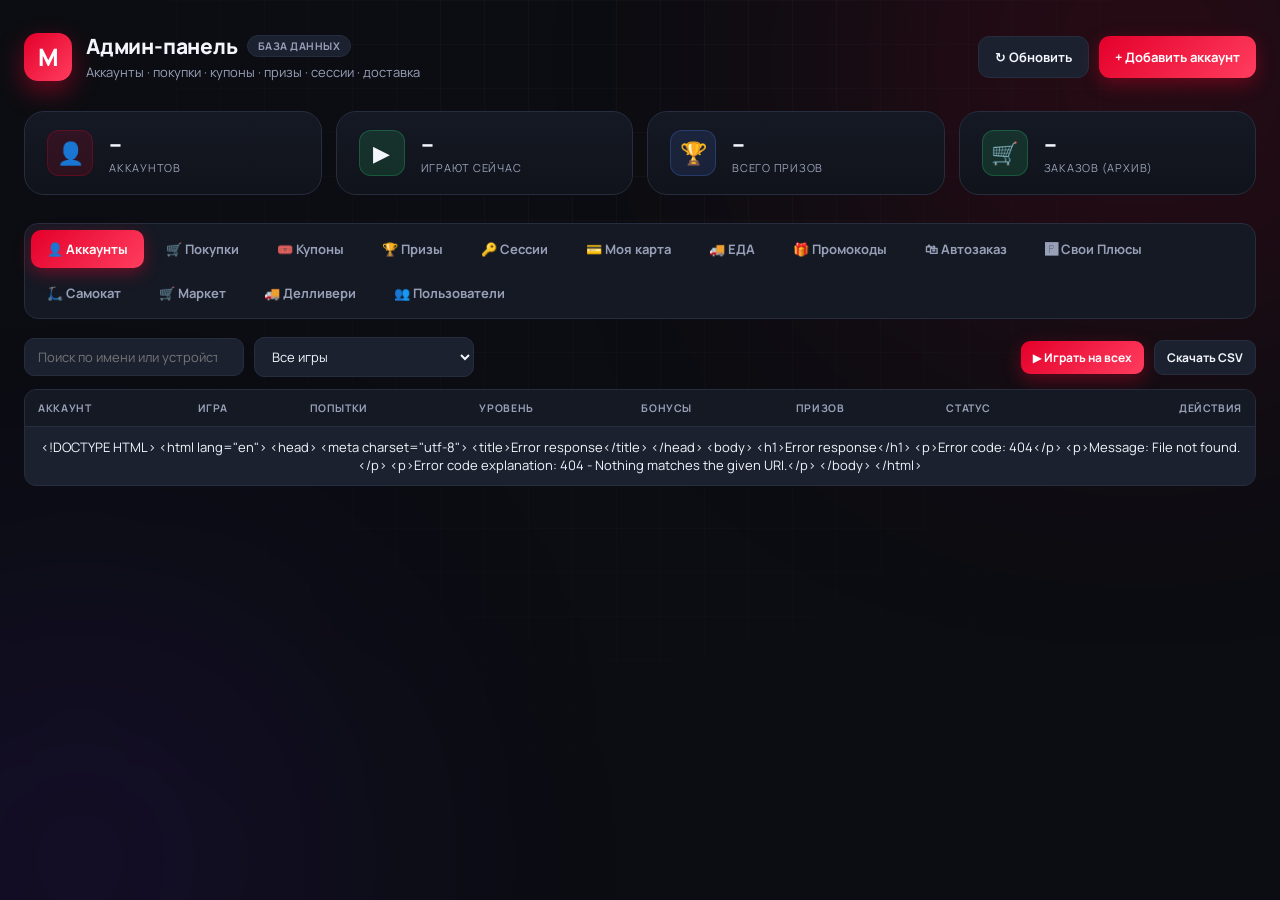
==== commit 6c873361: "Delivery: add admin UI for accounts & sessions (list/create/revoke links)" ====
--- a/templates/index.html
+++ b/templates/index.html
@@ -74,6 +74,7 @@
     <button class="db-tab" data-tab="sp">🅿 Свои Плюсы</button>
     <button class="db-tab" data-tab="samokat">🛴 Самокат</button>
     <button class="db-tab" data-tab="market">🛒 Маркет</button>
+    <button class="db-tab" data-tab="delivery">🚚 Делливери</button>
     <button class="db-tab" data-tab="users">👥 Пользователи</button>
   </nav>
 
@@ -507,6 +508,77 @@
     </div>
   </section>
 
+  <!-- ================= Делливери ================= -->
+  <section class="db-pane" id="pane-delivery">
+    <div class="db-tabs sub">
+      <button class="db-tab active" data-tab="dlAccs">Аккаунты</button>
+      <button class="db-tab" data-tab="dlSess">Сессии</button>
+    </div>
+
+    <div class="db-pane active" id="pane-dlAccs">
+      <div class="card" style="padding:16px;margin-bottom:16px;background:var(--panel);border:1px solid var(--border);border-radius:14px">
+        <div style="display:flex;gap:10px;flex-wrap:wrap;align-items:flex-end">
+          <label style="font-size:12px;color:var(--muted)">Имя
+            <input type="text" id="dlName" class="db-search" placeholder="delivery_live" autocomplete="off" style="margin-top:4px">
+          </label>
+          <label style="font-size:12px;color:var(--muted)">lat
+            <input type="text" id="dlLat" class="db-search" placeholder="55.028785" autocomplete="off" style="margin-top:4px;width:110px">
+          </label>
+          <label style="font-size:12px;color:var(--muted)">lon
+            <input type="text" id="dlLon" class="db-search" placeholder="73.275838" autocomplete="off" style="margin-top:4px;width:110px">
+          </label>
+          <label style="font-size:12px;color:var(--muted)">Bearer-токен
+            <input type="text" id="dlBearer" class="db-search" placeholder="OAuth ..." autocomplete="off" style="margin-top:4px;width:320px">
+          </label>
+          <label style="font-size:12px;color:var(--muted)">Cookie
+            <input type="text" id="dlCookie" class="db-search" placeholder="cookie (необязательно)" autocomplete="off" style="margin-top:4px;width:260px">
+          </label>
+          <label style="font-size:12px;color:var(--muted)">x-yandex-uid
+            <input type="text" id="dlUid" class="db-search" placeholder="uid (необязательно)" autocomplete="off" style="margin-top:4px;width:180px">
+          </label>
+          <div>
+            <button class="btn" id="dlAccAdd" style="min-height:38px">Добавить аккаунт</button>
+          </div>
+        </div>
+      </div>
+      <div class="card table-card">
+        <table class="db-table">
+          <thead><tr>
+            <th>Имя</th><th>Доступ</th><th>lat</th><th>lon</th><th>X-Version</th><th></th>
+          </tr></thead>
+          <tbody id="dlAccTable"></tbody>
+        </table>
+      </div>
+    </div>
+
+    <div class="db-pane" id="pane-dlSess">
+      <div class="card" style="padding:16px;margin-bottom:16px;background:var(--panel);border:1px solid var(--border);border-radius:14px">
+        <div style="display:flex;gap:10px;flex-wrap:wrap;align-items:flex-end">
+          <label style="font-size:12px;color:var(--muted)">Имя сессии
+            <input type="text" id="dlSessName" class="db-search" placeholder="напр. om-session" autocomplete="off" style="margin-top:4px">
+          </label>
+          <label style="font-size:12px;color:var(--muted)">Аккаунт
+            <select id="dlSessAccount" class="db-search" style="margin-top:4px;width:200px"></select>
+          </label>
+          <label style="font-size:12px;color:var(--muted)">Часов
+            <input type="number" id="dlSessHours" class="db-search" value="24" autocomplete="off" style="margin-top:4px;width:80px">
+          </label>
+          <div>
+            <button class="btn" id="dlSessCreate" style="min-height:38px">Создать сессию</button>
+          </div>
+        </div>
+      </div>
+      <div class="card table-card">
+        <table class="db-table">
+          <thead><tr>
+            <th>Имя</th><th>Аккаунт</th><th>Ссылка</th><th>Истекает</th><th></th>
+          </tr></thead>
+          <tbody id="dlSessTable"></tbody>
+        </table>
+      </div>
+    </div>
+  </section>
+
   <!-- ================= Пользователи ================= -->
   <section class="db-pane" id="pane-users">
     <div class="eda-add" style="margin-bottom:16px">
@@ -528,6 +600,33 @@
           </select>
         </label>
         <button class="btn btn-primary btn-sm" id="usrCreate">Создать</button>
+      </div>
+    </div>
+    <div class="card" style="padding:16px;margin-bottom:16px;background:var(--panel);border:1px solid var(--border);border-radius:14px">
+      <h4 style="margin:0 0 10px;font-size:14px">🔑 Ключи активации (подписка)</h4>
+      <div style="display:flex;gap:10px;flex-wrap:wrap;align-items:flex-end;margin-bottom:12px">
+        <label style="font-size:12px;color:var(--muted)">Срок (дней)
+          <input type="number" id="keyDays" class="db-search" value="30" min="1" style="margin-top:4px;width:110px">
+        </label>
+        <label style="font-size:12px;color:var(--muted)">Кол-во
+          <input type="number" id="keyCount" class="db-search" value="1" min="1" max="50" style="margin-top:4px;width:90px">
+        </label>
+        <button class="btn btn-primary btn-sm" id="keyCreate">Сгенерировать</button>
+      </div>
+      <div class="table-wrap">
+        <table class="data-table" id="keyTable">
+          <thead>
+            <tr>
+              <th>Код</th>
+              <th>Дней</th>
+              <th>Действует до</th>
+              <th>Статус</th>
+              <th>Использовал</th>
+              <th class="col-actions">Действия</th>
+            </tr>
+          </thead>
+          <tbody id="keyBody"></tbody>
+        </table>
       </div>
     </div>
     <div class="table-wrap">
@@ -770,7 +869,60 @@
   });
   // Load users when the tab is clicked
   const usersTab = document.querySelector('[data-tab="users"]');
-  if (usersTab) usersTab.addEventListener('click', loadUsers);
+  if (usersTab) usersTab.addEventListener('click', () => { loadUsers(); loadKeys(); });
+
+  // ===== Ключи активации (подписка) =====
+  function loadKeys() {
+    const tbody = document.getElementById('keyBody');
+    if (!tbody) return;
+    return api('/api/admin/keys', {method:'GET'}).then(d => {
+      const keys = (d.keys || []).slice().reverse();
+      tbody.innerHTML = keys.map(k => {
+        const used = k.used;
+        const status = used
+          ? '<span style="color:var(--muted)">использован</span>'
+          : (k.expires_at && Date.now() > (new Date(k.expires_at.replace(' ','T')).getTime())
+            ? '<span style="color:var(--danger)">истёк</span>'
+            : '<span style="color:#2ecc71">активен</span>');
+        return `<tr>
+          <td><span style="font-family:monospace;font-size:12px" title="${esc(k.code)}">${esc(k.code)}</span></td>
+          <td>${esc(k.days)}</td>
+          <td style="font-size:12px;color:var(--muted)">${esc(k.expires_at||'—')}</td>
+          <td>${status}</td>
+          <td style="font-size:12px;color:var(--muted)">${esc(k.used_by||'—')}</td>
+          <td>
+            <button class="btn btn-ghost btn-sm key-copy" data-code="${esc(k.code)}" title="Скопировать">📋</button>
+            <button class="btn btn-ghost btn-sm key-del" data-code="${esc(k.code)}" title="Удалить" style="color:var(--danger)">✕</button>
+          </td>
+        </tr>`;
+      }).join('') || '<tr><td colspan="6" style="color:var(--muted);text-align:center;padding:16px">Ключей пока нет</td></tr>';
+      tbody.querySelectorAll('.key-copy').forEach(b => b.addEventListener('click', () => {
+        navigator.clipboard.writeText(b.dataset.code);
+        b.textContent = '✅';
+        setTimeout(() => b.textContent = '📋', 1500);
+      }));
+      tbody.querySelectorAll('.key-del').forEach(b => b.addEventListener('click', async () => {
+        if (!confirm('Удалить ключ ' + b.dataset.code + '?')) return;
+        await api('/api/admin/keys/'+encodeURIComponent(b.dataset.code), {method:'DELETE'});
+        loadKeys();
+      }));
+    }).catch(() => {});
+  }
+
+  document.getElementById('keyCreate').addEventListener('click', async () => {
+    const days = parseInt(document.getElementById('keyDays').value, 10) || 30;
+    const count = parseInt(document.getElementById('keyCount').value, 10) || 1;
+    const d = await api('/api/admin/keys', {method:'POST', body:JSON.stringify({days, count})});
+    if (d.ok) {
+      const codes = (d.keys || []).map(k => k.code).join('\n');
+      if (count > 1) {
+        alert('Сгенерировано ' + d.keys.length + ' ключей на ' + days + ' дней:\n\n' + codes);
+      } else {
+        alert('Ключ на ' + days + ' дней:\n\n' + codes);
+      }
+      loadKeys();
+    } else { alert(d.error || 'Ошибка'); }
+  });
 })();
 </script>
 </body>
